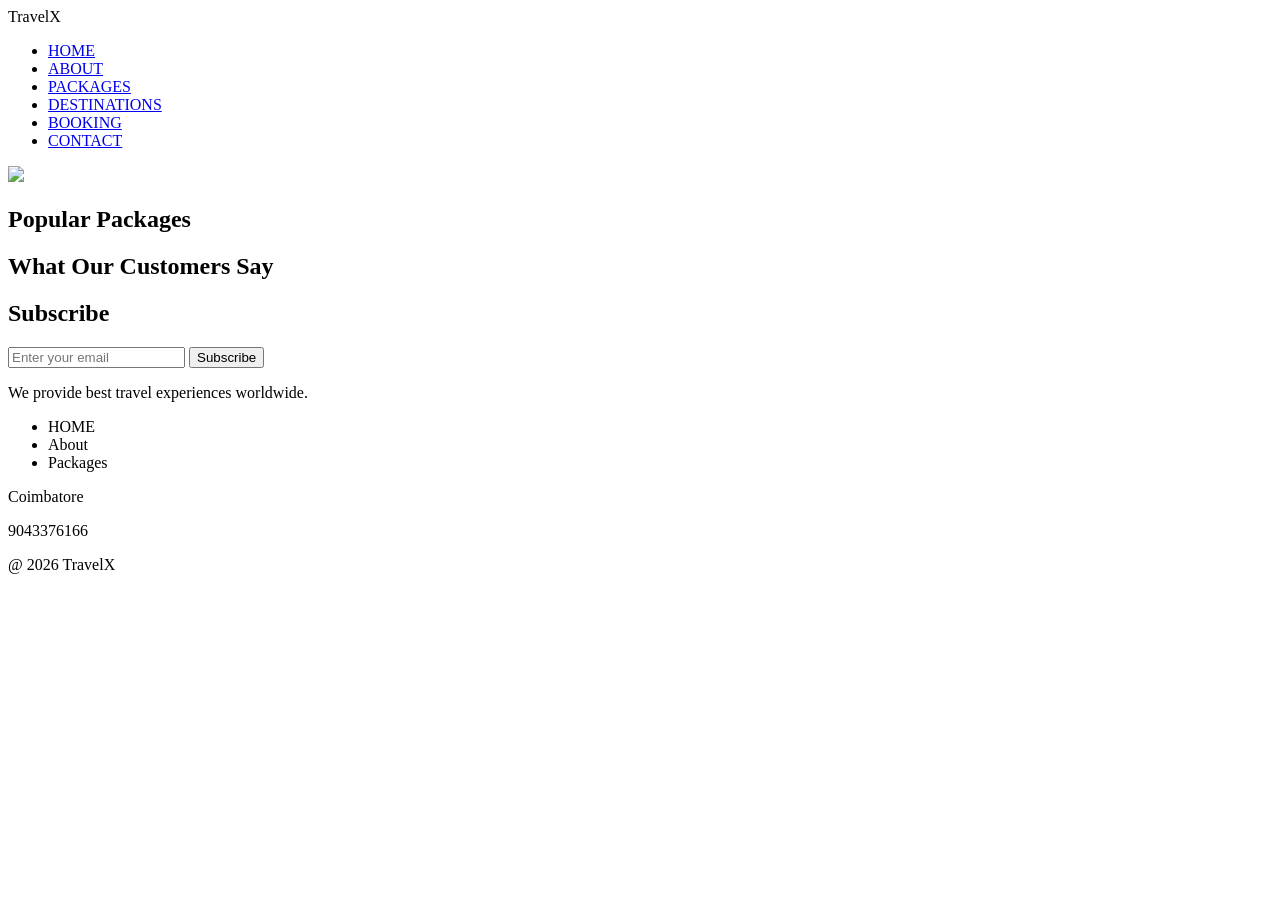
==== index.html @ c9c1063c "Update index.html" ====
<!DOCTYPE html>
<html lang="en">
    <head>
        <meta charset="UTF-8">
        <title>Tours & Travel</title>
        <link rel="stylesheet" href="css/style.css">
    </head>
    <body>
        <header>
            <div class="logo">TravelX</div>
            <nav>
                <ul>
                <li><a href="index.html">HOME</a></li>
                <li><a href="about.html">ABOUT</a></li>
                <li><a href="packages.html">PACKAGES</a></li>
                <li><a href="destinations.html">DESTINATIONS</a></li>
                <li><a href="booking.html">BOOKING</a></li>
                <li><a href="contact.html">CONTACT</a></li>
                </ul>    
            </nav>
        </header>
        <!--carousel-->
        <section class="carousel">
            <img src="images/1.jpg" id="carousel-img">
        </section>
        <!--Popular Packages for Company-->
        <section class ="packages">
            <h2>Popular Packages</h2>
            <div class="package-container" id="packageContainer"></div>
        </section>
        <!--Testimonials-->
        <section class="testimonials">
            <h2>What Our Customers Say</h2>
            <div id="reviews"></div>
        </section>
        <!--Newslwttwr-->
        <section>
            <h2>Subscribe</h2>
            <input type="email" id="email" placeholder="Enter your email">
            <button onclick()="subscribe()">Subscribe</button>
        </section>
        <footer>
            <div class="footer-top">
                <div>
                    <p>We provide best travel experiences worldwide.</p>
                </div>
                <div>
               <ul>
                    <li>HOME</li>
                    <li>About</li>
                    <li>Packages</li>
                </ul>
                </div>
                <div>
                    <p>Coimbatore</p>
                    <p>9043376166</p>
                </div>
            </div>
            <div class="footer-bottom">
                <p>@ 2026 TravelX</p>
            </div>
        </footer>
        <script src="js/data.js"></script>
        <script src="js/main.js"></script>
        <script src="js/carousel.js"></script>
    </body>
</html>
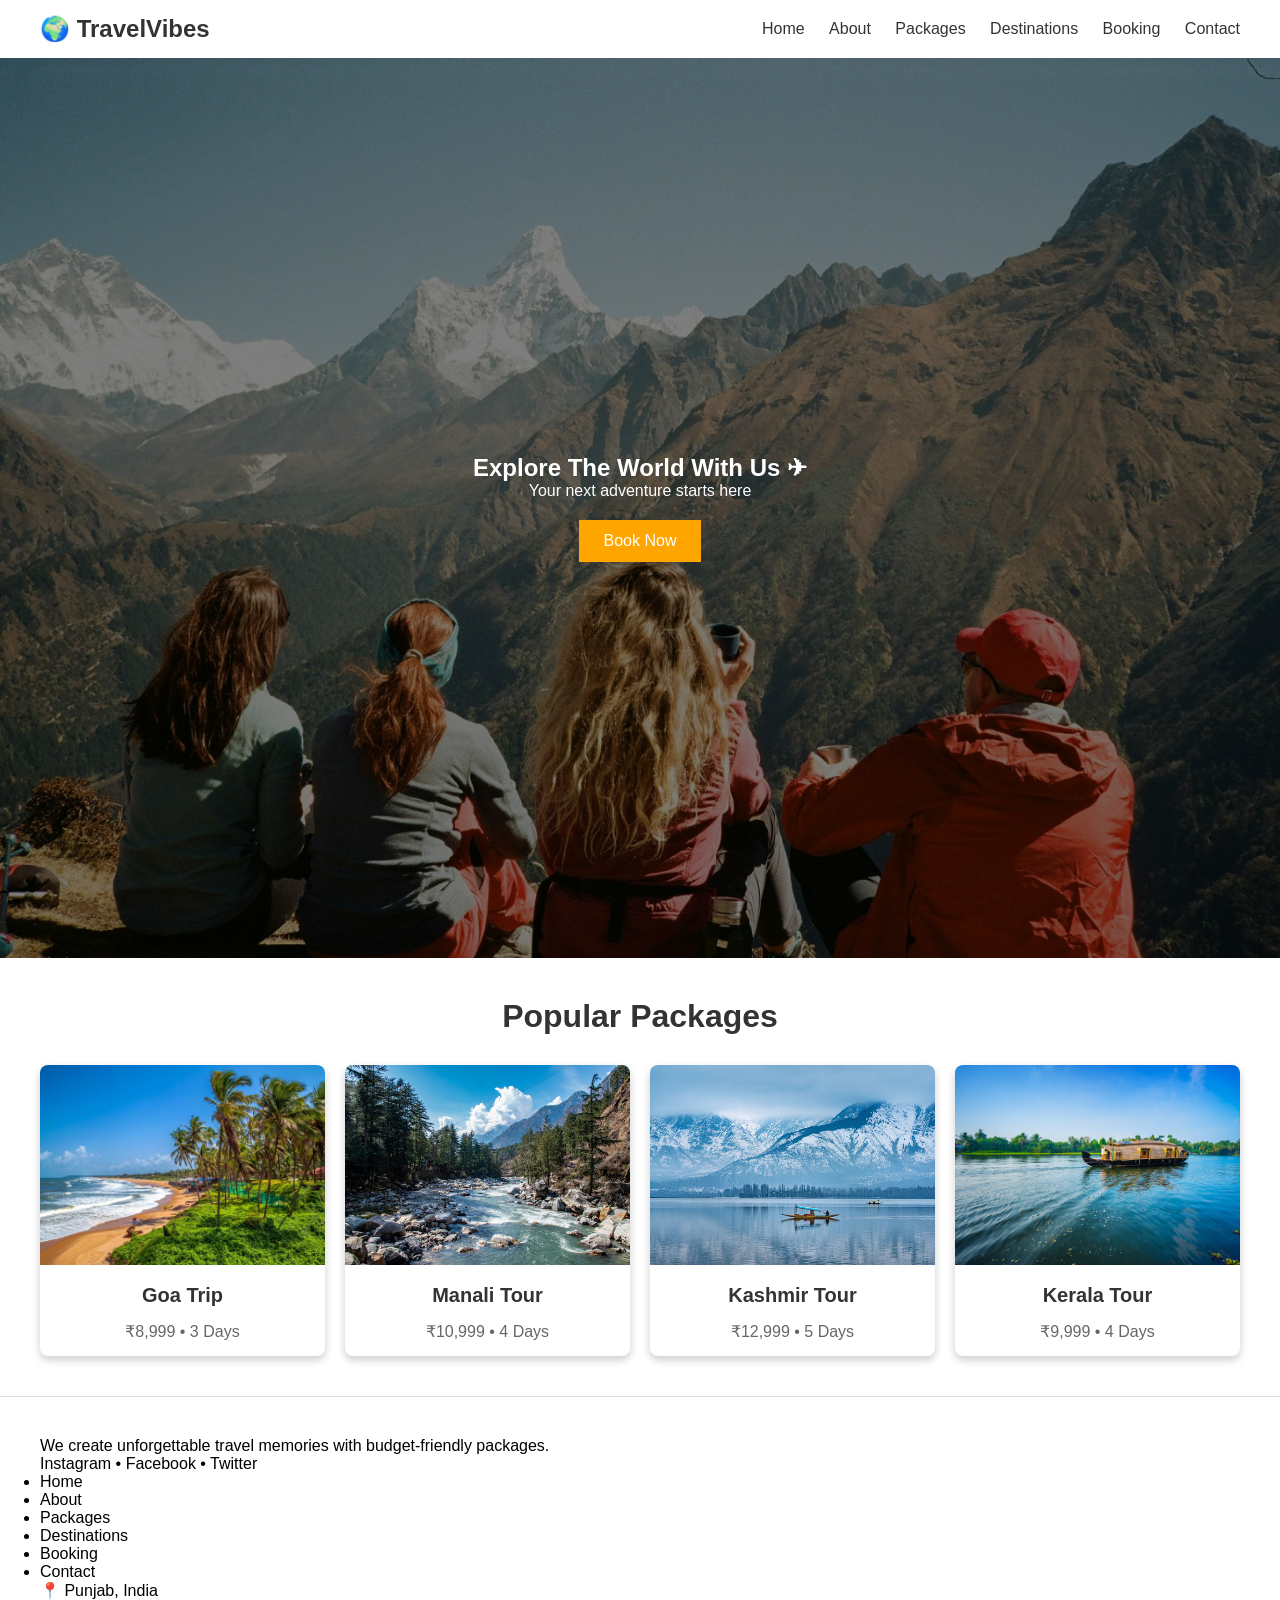
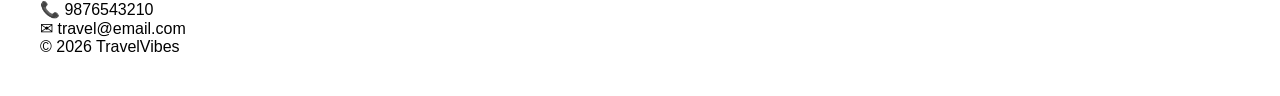
==== commit 4bb2c453: "Update: Remove duplicate background image, change header to white, add packages styling" ====
--- a/index.html
+++ b/index.html
@@ -1,67 +1,134 @@
-<!DOCTYPE html>
-<html lang="en">
-    <head>
-        <meta charset="UTF-8">
-        <title>Tours & Travel</title>
-        <link rel="stylesheet" href="css/style.css">
-    </head>
-    <body>
-        <header>
-            <div class="logo">TravelX</div>
-            <nav>
-                <ul>
-                <li><a href="index.html">HOME</a></li>
-                <li><a href="about.html">ABOUT</a></li>
-                <li><a href="packages.html">PACKAGES</a></li>
-                <li><a href="destinations.html">DESTINATIONS</a></li>
-                <li><a href="booking.html">BOOKING</a></li>
-                <li><a href="contact.html">CONTACT</a></li>
-                </ul>    
-            </nav>
-        </header>
-        <!--carousel-->
-        <section class="carousel">
-            <img src="images/1.jpg" id="carousel-img">
-        </section>
-        <!--Popular Packages for Company-->
-        <section class ="packages">
-            <h2>Popular Packages</h2>
-            <div class="package-container" id="packageContainer"></div>
-        </section>
-        <!--Testimonials-->
-        <section class="testimonials">
-            <h2>What Our Customers Say</h2>
-            <div id="reviews"></div>
-        </section>
-        <!--Newslwttwr-->
-        <section>
-            <h2>Subscribe</h2>
-            <input type="email" id="email" placeholder="Enter your email">
-            <button onclick()="subscribe()">Subscribe</button>
-        </section>
-        <footer>
-            <div class="footer-top">
-                <div>
-                    <p>We provide best travel experiences worldwide.</p>
-                </div>
-                <div>
-               <ul>
-                    <li>HOME</li>
-                    <li>About</li>
-                    <li>Packages</li>
-                </ul>
-                </div>
-                <div>
-                    <p>Coimbatore</p>
-                    <p>9043376166</p>
-                </div>
-            </div>
-            <div class="footer-bottom">
-                <p>@ 2026 TravelX</p>
-            </div>
-        </footer>
-        <script src="js/data.js"></script>
-        <script src="js/main.js"></script>
-        <script src="js/carousel.js"></script>
-    </body>
-</html>
+<!DOCTYPE html>
+<html lang="en">
+
+<head>
+    <meta charset="UTF-8">
+    <title>Travel Vibes</title>
+
+    <link rel="stylesheet" href="css/style.css">
+
+    <!-- Google Font -->
+    <link href="https://fonts.googleapis.com/css2?family=Poppins:wght@300;400;600&display=swap" rel="stylesheet">
+</head>
+
+<body>
+
+    <!-- HEADER -->
+
+    <header>
+
+        <div class="navbar">
+
+            <h2 class="logo">🌍 TravelVibes</h2>
+
+            <nav>
+
+                <a href="index.html">Home</a>
+                <a href="about.html">About</a>
+                <a href="packages.html">Packages</a>
+                <a href="destinations.html">Destinations</a>
+                <a href="booking.html">Booking</a>
+                <a href="contact.html">Contact</a>
+
+            </nav>
+
+        </div>
+
+    </header>
+
+    <!-- HERO / CAROUSEL SECTION -->
+
+    <section class="hero">
+
+        <h1>Explore The World With Us ✈</h1>
+        <p>Your next adventure starts here</p>
+
+        <button>Book Now</button>
+
+    </section>
+
+    <!-- POPULAR PACKAGES -->
+
+    <section class="packages">
+
+        <h2>Popular Packages</h2>
+
+        <div class="card-container">
+
+            <div class="card">
+                <img src="images/goa.jpg">
+                <h3>Goa Trip</h3>
+                <p>₹8,999 • 3 Days</p>
+            </div>
+
+            <div class="card">
+                <img src="images/manali.jpg">
+                <h3>Manali Tour</h3>
+                <p>₹10,999 • 4 Days</p>
+            </div>
+
+            <div class="card">
+                <img src="images/kashmir.jpg">
+                <h3>Kashmir Tour</h3>
+                <p>₹12,999 • 5 Days</p>
+            </div>
+
+            <div class="card">
+                <img src="images/kerala.jpg">
+                <h3>Kerala Tour</h3>
+                <p>₹9,999 • 4 Days</p>
+            </div>
+
+        </div>
+
+    </section>
+
+    <!-- FOOTER -->
+
+    <footer>
+
+        <div class="footer-top">
+
+            <div>
+                <p>
+                    We create unforgettable travel memories with budget-friendly packages.
+                </p>
+
+                <p>
+                    Instagram • Facebook • Twitter
+                </p>
+
+            </div>
+
+            <div>
+
+                <ul>
+                    <li>Home</li>
+                    <li>About</li>
+                    <li>Packages</li>
+                    <li>Destinations</li>
+                    <li>Booking</li>
+                    <li>Contact</li>
+                </ul>
+
+            </div>
+
+            <div>
+
+                <p>📍 Punjab, India</p>
+                <p>📞 9876543210</p>
+                <p>✉ travel@email.com</p>
+
+            </div>
+
+        </div>
+
+        <div class="footer-bottom">
+            <p>© 2026 TravelVibes</p>
+        </div>
+
+    </footer>
+
+</body>
+
+</html>
--- a/css/style.css
+++ b/css/style.css
@@ -0,0 +1,204 @@
+* {
+    margin: 0;
+    padding: 0;
+    box-sizing: border-box;
+}
+
+body {
+
+    font-family: Arial, sans-serif;
+
+    /* WEBSITE BACKGROUND IMAGE */
+
+    background-image: url("../images/landscape.jpg");
+
+    background-size: cover;
+
+    background-position: center;
+
+    background-repeat: no-repeat;
+
+    background-attachment: fixed;
+
+}
+
+/* HEADER */
+
+header {
+
+    background-color: white;
+
+    color: #333;
+
+    padding: 15px 40px;
+
+}
+
+.navbar {
+
+    display: flex;
+
+    justify-content: space-between;
+
+    align-items: center;
+
+}
+
+nav a {
+
+    color: #333;
+
+    margin-left: 20px;
+
+    text-decoration: none;
+
+}
+
+/* HERO SECTION */
+
+.hero {
+
+    height: 100vh;
+
+    display: flex;
+
+    flex-direction: column;
+
+    justify-content: center;
+
+    align-items: center;
+
+    color: white;
+
+    text-align: center;
+
+    /* HERO BACKGROUND IMAGE */
+
+    background-image:
+
+        linear-gradient(
+            rgba(0, 0, 0, 0.5),
+            rgba(0, 0, 0, 0.5)
+        ),
+
+        url("../images/landscape.jpg");
+
+    background-size: cover;
+
+    background-position: center;
+
+}
+
+/* BUTTON */
+
+button {
+
+    margin-top: 20px;
+
+    padding: 12px 25px;
+
+    border: none;
+
+    background-color: orange;
+
+    color: white;
+
+    font-size: 16px;
+
+    cursor: pointer;
+
+}
+
+/* CONTENT SECTION */
+
+.content {
+
+    padding: 40px;
+
+    background-color: white;
+
+}
+
+/* PACKAGES SECTION */
+
+.packages {
+
+    padding: 40px;
+
+    background-color: white;
+
+    text-align: center;
+
+}
+
+.packages h2 {
+
+    margin-bottom: 30px;
+
+    font-size: 32px;
+
+    color: #333;
+
+}
+
+.card-container {
+
+    display: grid;
+
+    grid-template-columns: repeat(auto-fit, minmax(250px, 1fr));
+
+    gap: 20px;
+
+}
+
+.card {
+
+    border-radius: 8px;
+
+    overflow: hidden;
+
+    box-shadow: 0 4px 8px rgba(0, 0, 0, 0.2);
+
+    background-color: white;
+
+}
+
+.card img {
+
+    width: 100%;
+
+    height: 200px;
+
+    object-fit: cover;
+
+}
+
+.card h3 {
+
+    padding: 15px;
+
+    font-size: 20px;
+
+    color: #333;
+
+}
+
+.card p {
+
+    padding: 0 15px 15px 15px;
+
+    color: #666;
+
+}
+
+/* FOOTER */
+
+footer {
+
+    background-color: white;
+
+    padding: 40px;
+
+    border-top: 1px solid #ddd;
+
+}
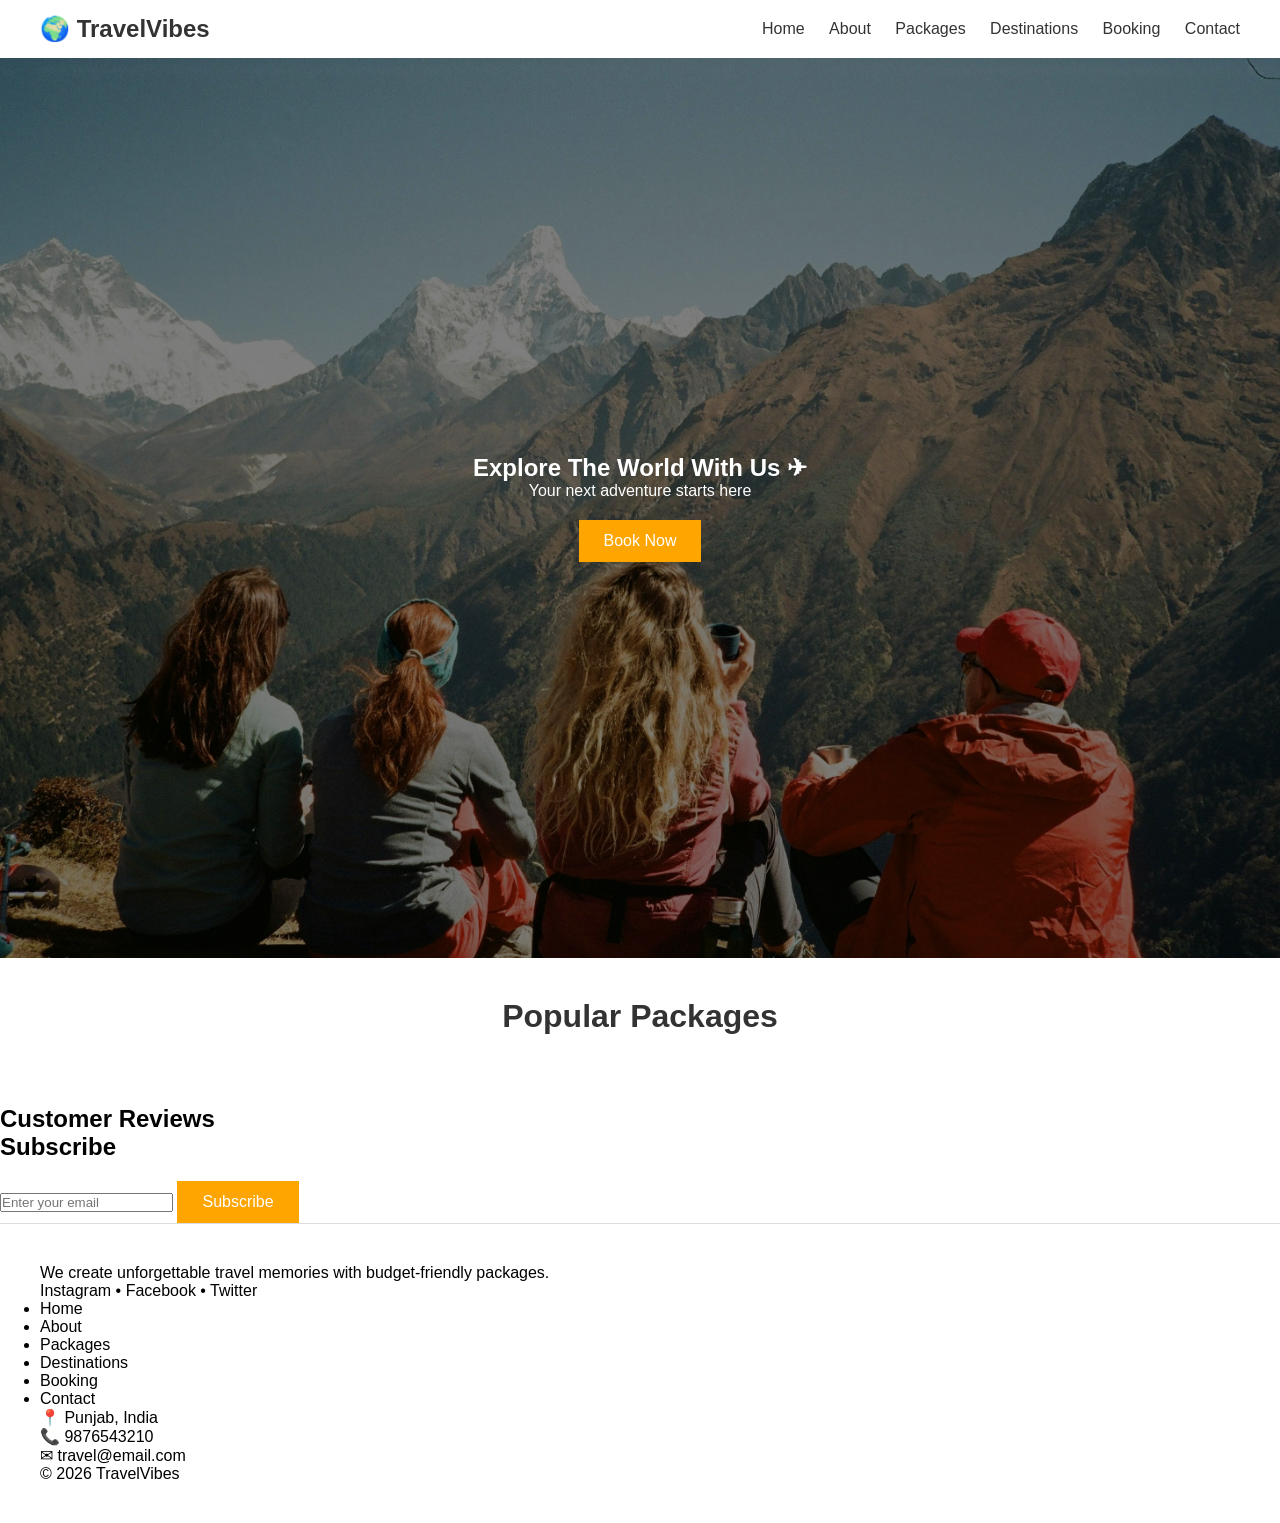
==== commit f89c5f7d: "Update index.html Added few sections and rendered" ====
--- a/index.html
+++ b/index.html
@@ -49,7 +49,7 @@
 
     <!-- POPULAR PACKAGES -->
 
-    <section class="packages">
+    <!--section class="packages">
 
         <h2>Popular Packages</h2>
 
@@ -81,6 +81,25 @@
 
         </div>
 
+    </section> -->
+
+    <!--POPULAR PACKAGES-->
+    <section class="packages">
+        <h2>Popular Packages</h2>
+        <div class="card-container" id="packageContainer"></div>
+    </section>
+
+    <!--TESTIMONIALS-->
+    <section class="testimonials">
+        <h2>Customer Reviews</h2>
+        <div id="reviews"></div>
+    </section>
+
+    <!--NEWSLETTERS-->
+    <section class="newsletter">
+        <h2>Subscribe</h2>
+        <input type="email" id="email" placeholder="Enter your email">
+        <button onclick="subscribe()">Subscribe</button>
     </section>
 
     <!-- FOOTER -->
@@ -89,7 +108,7 @@
 
         <div class="footer-top">
 
-            <div>
+            <div class="footer-col">
                 <p>
                     We create unforgettable travel memories with budget-friendly packages.
                 </p>
@@ -100,7 +119,7 @@
 
             </div>
 
-            <div>
+            <div class="footer-col">
 
                 <ul>
                     <li>Home</li>
@@ -113,7 +132,7 @@
 
             </div>
 
-            <div>
+            <div class="footer-col">
 
                 <p>📍 Punjab, India</p>
                 <p>📞 9876543210</p>
@@ -128,7 +147,9 @@
         </div>
 
     </footer>
-
+    <script src="js/data.js"></script>
+    <script src="js/main.js"></script>
+    <script src="js/carousel.js"></script>
 </body>
 
-</html>+</html>
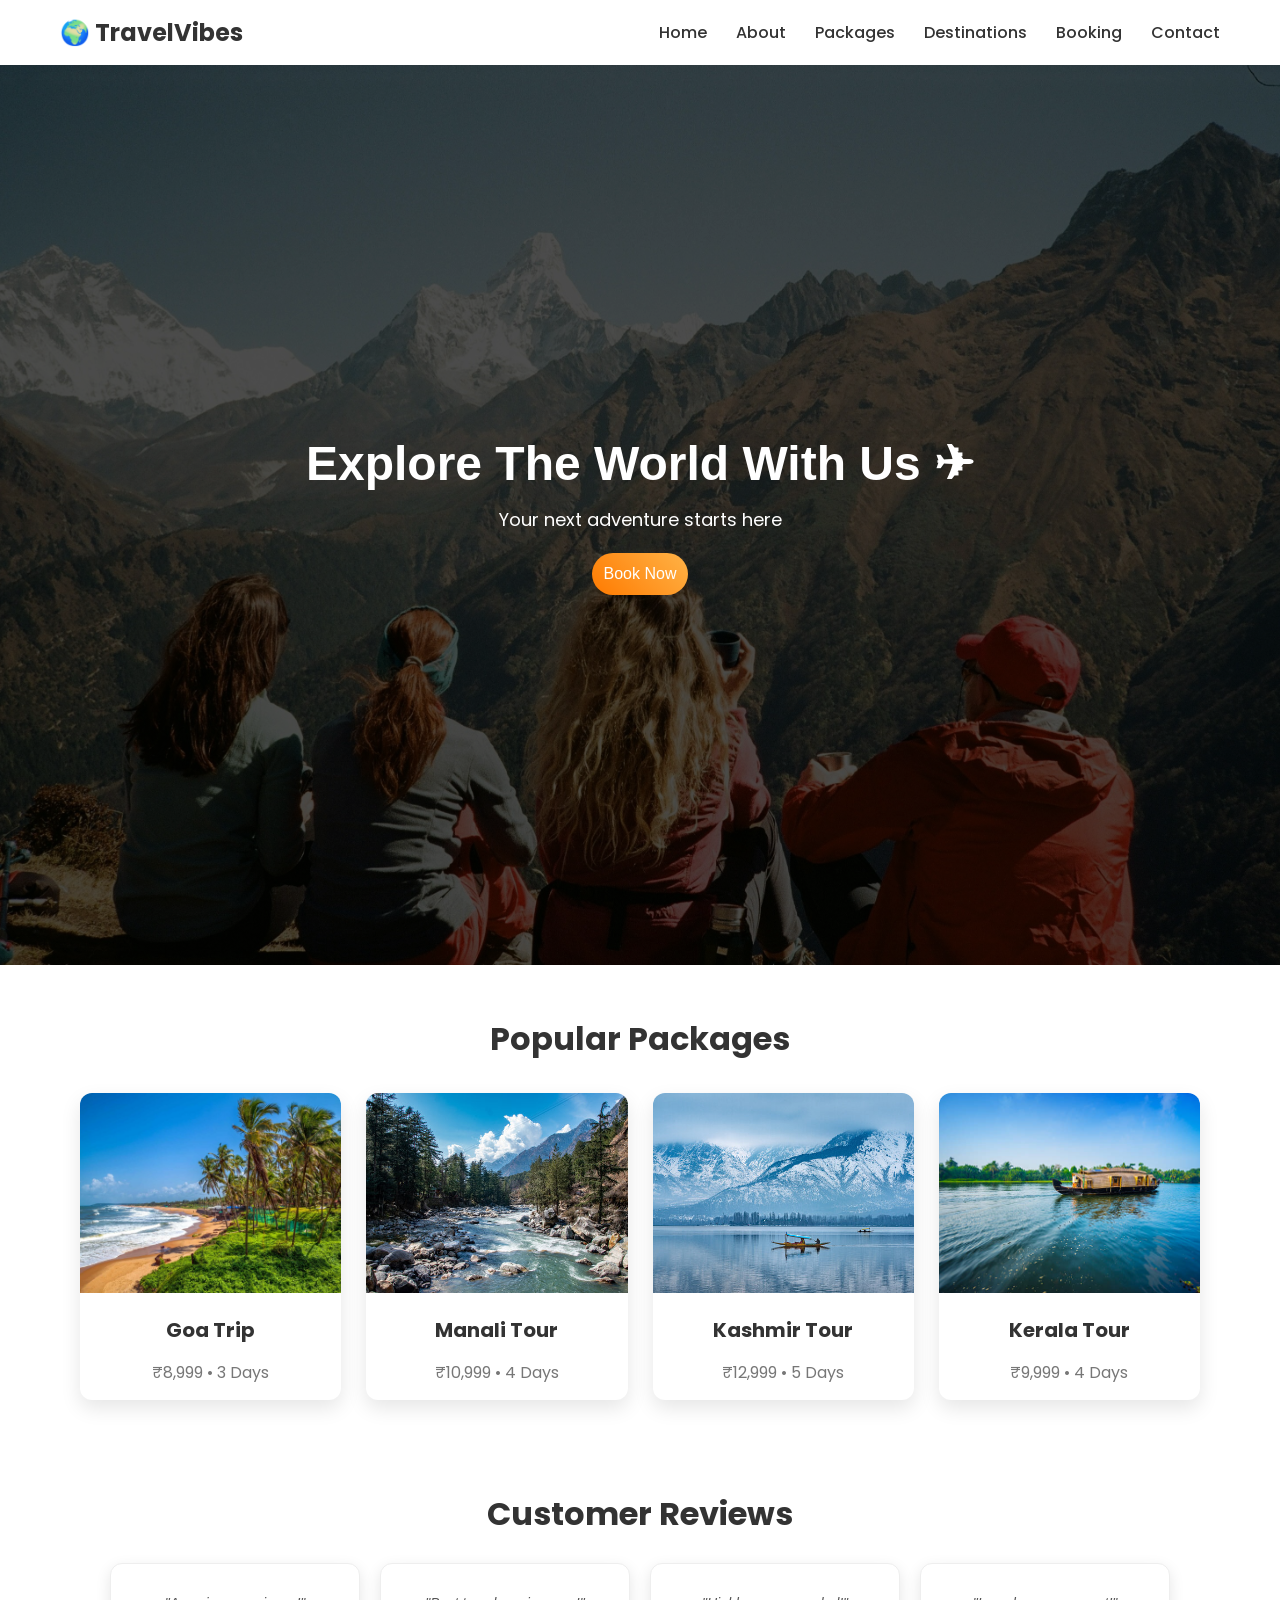
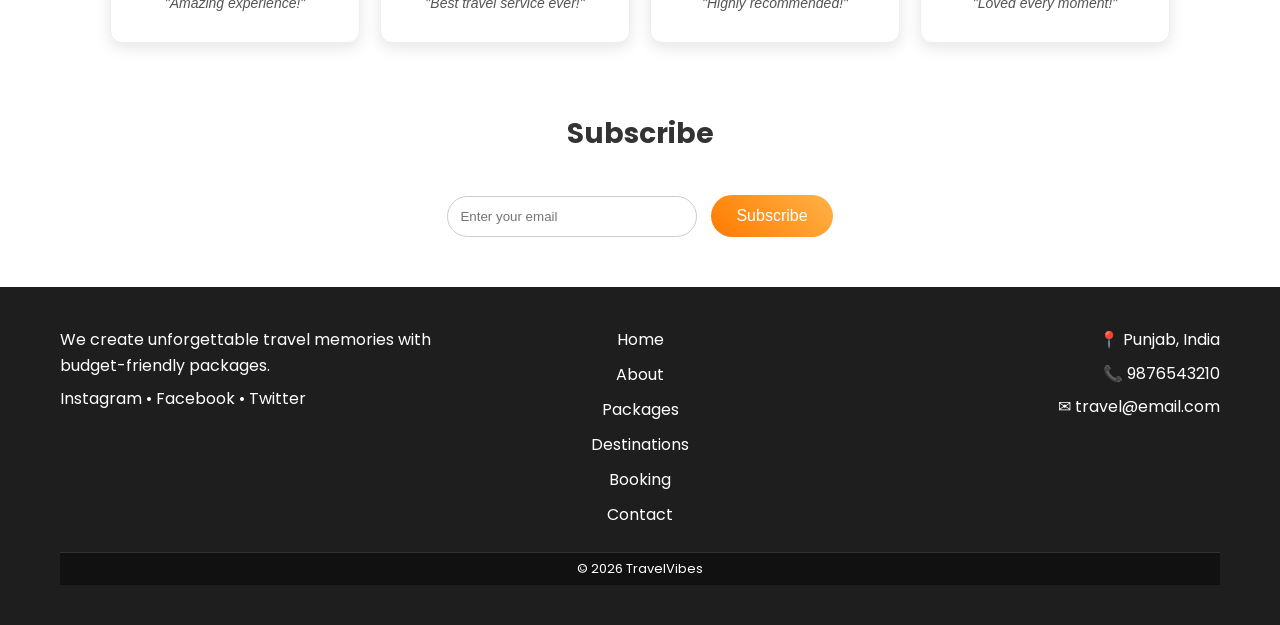
==== commit 0cda5ad8: "Update index.html" ====
--- a/index.html
+++ b/index.html
@@ -43,7 +43,7 @@
         <h1>Explore The World With Us ✈</h1>
         <p>Your next adventure starts here</p>
 
-        <button>Book Now</button>
+        <button onclick="window.location.href='booking.html'">Book Now</button>
 
     </section>
 
--- a/css/style.css
+++ b/css/style.css
@@ -1,204 +1,480 @@
+
 * {
     margin: 0;
     padding: 0;
     box-sizing: border-box;
 }
 
+/* BODY */
 body {
-
-    font-family: Arial, sans-serif;
-
-    /* WEBSITE BACKGROUND IMAGE */
-
-    background-image: url("../images/landscape.jpg");
+    font-family: 'Poppins', sans-serif;
+    background-color: #f5f7fa;
+    color: #333;
+}
+
+/* SECTION SPACING */
+section {
+    padding: 50px 80px;
+}
+section h2 {
+    font-size: 32px;
+    margin-bottom: 30px;
+}
+
+/* HEADER */
+header {
+    background: white;
+    padding: 15px 60px;
+    box-shadow: 0 2px 10px rgba(0,0,0,0.1);
+}
+
+.navbar {
+    display: flex;
+    justify-content: space-between;
+    align-items: center;
+}
+
+nav a {
+    color: #333;
+    margin-left: 25px;
+    text-decoration: none;
+    font-weight: 500;
+    transition: 0.3s;
+}
+
+nav a:hover {
+    color: #ff7a00;
+}
+
+/* HERO SECTION */
+.hero {
+    height: 100vh;
+    display: flex;
+    flex-direction: column;
+    justify-content: center;
+    align-items: center;
+    color: white;
+    text-align: center;
 
     background-size: cover;
-
     background-position: center;
 
-    background-repeat: no-repeat;
-
-    background-attachment: fixed;
-
-}
-
-/* HEADER */
-
-header {
-
+    position: relative;
+}
+
+/* Overlay for readability */
+.hero::before {
+    content: "";
+    position: absolute;
+    inset: 0;
+    background: rgba(0,0,0,0.4);
+}
+
+.hero * {
+    position: relative;
+}
+
+.hero h1 {
+    font-size: 48px;
+    font-weight: 600;
+}
+
+.hero p {
+    margin-top: 15px;
+    font-size: 18px;
+}
+
+/* BUTTON */
+button {
+    margin-top: 20px;
+    padding: 12px 30px;
+    border: none;
+    background: linear-gradient(45deg, #ff7a00, #ffb347);
+    color: white;
+    font-size: 16px;
+    border-radius: 30px;
+    cursor: pointer;
+    transition: transform 0.3s ease;
+}
+
+button:hover {
+    transform: scale(1.05);
+}
+
+/* PACKAGES */
+.packages {
+    text-align: center;
     background-color: white;
-
-    color: #333;
-
-    padding: 15px 40px;
-
-}
-
-.navbar {
-
-    display: flex;
-
+}
+
+
+.card-container {
+    display: grid;
+    grid-template-columns: repeat(auto-fit, minmax(250px, 1fr));
+    gap: 25px;
+}
+
+/* CARD */
+.card {
+    border-radius: 12px;
+    overflow: hidden;
+    background: white;
+    box-shadow: 0 8px 20px rgba(0,0,0,0.1);
+    transition: transform 0.3s ease;
+}
+
+.card:hover {
+    transform: translateY(-8px);
+}
+
+.card img {
+    width: 100%;
+    height: 200px;
+    object-fit: cover;
+}
+
+.card h3 {
+    padding: 15px;
+    font-size: 20px;
+}
+
+.card p {
+    padding: 0 15px 15px;
+    color: #777;
+}
+
+/* TESTIMONIALS */
+.testimonials {
+    background-color: white;
+    text-align: center;
+    padding: 40px 80px;
+}
+
+.testimonials h2 {
+    margin-bottom: 25px;
+}
+
+/* Review container */
+#reviews {
+    display: grid;
+    grid-template-columns: repeat(auto-fit, minmax(200px, 250px));
+    justify-content: center;
+    gap: 20px;
+}
+
+/* Review card */
+#reviews p {
+    background: white;
+    padding: 20px;
+    border: 1px solid #eee;
+    border-radius: 12px;
+    box-shadow: 0 5px 15px rgba(0,0,0,0.1);
+    font-style: italic;
+    color: #555;
+    font-size: 14px;
+    line-height: 1.5;
+
+    min-height: 80px;
+    display: flex;
+    align-items: center;
+    justify-content: center;
+
+    transition: transform 0.3s ease;
+}
+
+#reviews p:hover {
+    transform: translateY(-5px);
+}
+
+/* NEWSLETTER */
+.newsletter {
+    text-align: center;
+    background: white;
+    padding-top: 30px;
+}
+
+/* Heading */
+.newsletter h2 {
+    margin-bottom: 20px;
+    font-size: 28px;
+}
+
+/* Input box */
+.newsletter input {
+    padding: 12px;
+    width: 250px;
+    border: 1px solid #ccc;
+    border-radius: 25px;
+    outline: none;
+}
+
+/* Button */
+.newsletter button {
+    padding: 12px 25px;
+    margin-left: 10px;
+    border-radius: 25px;
+}
+
+/* Hover */
+.newsletter button:hover {
+    transform: scale(1.05);
+}
+
+/* FOOTER */
+footer {
+    background: #1e1e1e;
+    color: white;
+    padding: 40px 60px;
+}
+
+.footer-top {
+    display: flex;
     justify-content: space-between;
-
+    align-items: flex-start;
+}
+
+.footer-col {
+    flex: 1;
+}
+
+/* Align columns */
+.footer-col:nth-child(2) {
+    text-align: center;
+}
+
+.footer-col:nth-child(3) {
+    text-align: right;
+}
+
+.footer-col p {
+    margin-bottom: 8px;
+    line-height: 1.6;
+}
+
+.footer-col ul {
+    list-style: none;
+    padding: 0;
+}
+
+.footer-col ul li {
+    margin-bottom: 10px;
+    transition: 0.3s;
+}
+
+.footer-col ul li:hover {
+    color: #ff7a00;
+    cursor: pointer;
+}
+
+/* Footer bottom */
+.footer-bottom {
+    text-align: center;
+    background: #111;
+    padding: 6px;
+    font-size: 13px;
+    margin-top: 15px;
+    border-top: 1px solid #333;
+    width: 100%;
+}
+
+/*about page styling*/
+.about{
+    background: white;
+    text-align: center;
+}
+
+
+
+.about-container{
+    display: flex;
     align-items: center;
-
-}
-
-nav a {
-
-    color: #333;
-
-    margin-left: 20px;
-
-    text-decoration: none;
-
-}
-
-/* HERO SECTION */
-
-.hero {
-
-    height: 100vh;
+    justify-content: center;
+    gap:60px;
+    max-width: 1100px;
+    margin: auto;
+}
+
+/*image portion style*/
+.about-img{
+    width: 100%;
+    max-width: 400px;
+    border-radius: 10px;
+}
+.about-img img{
+    width: 100%;
+    max-width: 450px;
+    border-radius: 12px;
+}
+
+/*text prtion style*/
+.about-text{
+    max-width: 500px;
+    text-align: left;
+    line-height: 1.7;
+}
+/* CONTACT PAGE */
+
+.contact {
+
+    padding: 50px;
+
+    background-color: white;
+
+}
+
+.contact h1 {
+
+    text-align: center;
+
+    margin-bottom: 30px;
+
+}
+
+.contact-container {
+
+    width: 40%;
+
+    margin: auto;
+
+}
+
+form {
 
     display: flex;
 
     flex-direction: column;
 
-    justify-content: center;
-
-    align-items: center;
+}
+
+label {
+
+    margin-top: 15px;
+
+}
+
+input,
+textarea {
+
+    padding: 10px;
+
+    margin-top: 5px;
+
+    border-radius: 5px;
+
+    border: 1px solid gray;
+
+}
+
+button {
+
+    margin-top: 20px;
+
+    padding: 12px;
+
+    background-color: orange;
 
     color: white;
 
-    text-align: center;
-
-    /* HERO BACKGROUND IMAGE */
-
-    background-image:
-
-        linear-gradient(
-            rgba(0, 0, 0, 0.5),
-            rgba(0, 0, 0, 0.5)
-        ),
-
-        url("../images/landscape.jpg");
-
-    background-size: cover;
-
-    background-position: center;
-
-}
-
-/* BUTTON */
-
-button {
+    border: none;
+
+    cursor: pointer;
+
+}
+
+button:hover {
+
+    background-color: darkorange;
+
+}
+
+
+
+/* BOOKING PAGE */
+
+.booking {
+
+    padding: 50px;
+
+    background-color: white;
+
+}
+
+.booking h1 {
+
+    text-align: center;
+
+    margin-bottom: 30px;
+
+}
+
+.booking-container {
+
+    width: 40%;
+
+    margin: auto;
+
+}
+
+.booking form {
+
+    display: flex;
+
+    flex-direction: column;
+
+}
+
+.booking label {
+
+    margin-top: 15px;
+
+}
+
+.booking input,
+.booking select {
+
+    padding: 10px;
+
+    margin-top: 5px;
+
+    border-radius: 5px;
+
+    border: 1px solid gray;
+
+}
+
+.booking button {
 
     margin-top: 20px;
 
-    padding: 12px 25px;
+    padding: 12px;
+
+    background-color: orange;
+
+    color: white;
 
     border: none;
 
-    background-color: orange;
-
-    color: white;
-
-    font-size: 16px;
-
     cursor: pointer;
 
 }
 
-/* CONTENT SECTION */
-
-.content {
-
-    padding: 40px;
-
-    background-color: white;
-
-}
-
-/* PACKAGES SECTION */
-
-.packages {
-
-    padding: 40px;
-
-    background-color: white;
-
-    text-align: center;
-
-}
-
-.packages h2 {
-
-    margin-bottom: 30px;
-
-    font-size: 32px;
-
-    color: #333;
-
-}
-
-.card-container {
-
-    display: grid;
-
-    grid-template-columns: repeat(auto-fit, minmax(250px, 1fr));
-
-    gap: 20px;
-
-}
-
-.card {
-
-    border-radius: 8px;
-
-    overflow: hidden;
-
-    box-shadow: 0 4px 8px rgba(0, 0, 0, 0.2);
-
-    background-color: white;
-
-}
-
-.card img {
-
-    width: 100%;
-
-    height: 200px;
-
-    object-fit: cover;
-
-}
-
-.card h3 {
-
-    padding: 15px;
-
-    font-size: 20px;
-
-    color: #333;
-
-}
-
-.card p {
-
-    padding: 0 15px 15px 15px;
-
-    color: #666;
-
-}
-
-/* FOOTER */
-
-footer {
-
-    background-color: white;
-
-    padding: 40px;
-
-    border-top: 1px solid #ddd;
-
-}+.booking button:hover {
+
+    background-color: darkorange;
+
+}
+
+/*destinations*/
+#destinationsContainer .card {
+    display: flex;
+    flex-direction: column;
+    justify-content: space-between;
+    background: linear-gradient(to bottom, #ffffff, #f0f8ff);
+}
+
+#destinationsContainer .card h3 {
+    color: #ff7a00;
+}
+#destinationsContainer .card:hover {
+    transform: scale(1.03);
+}
